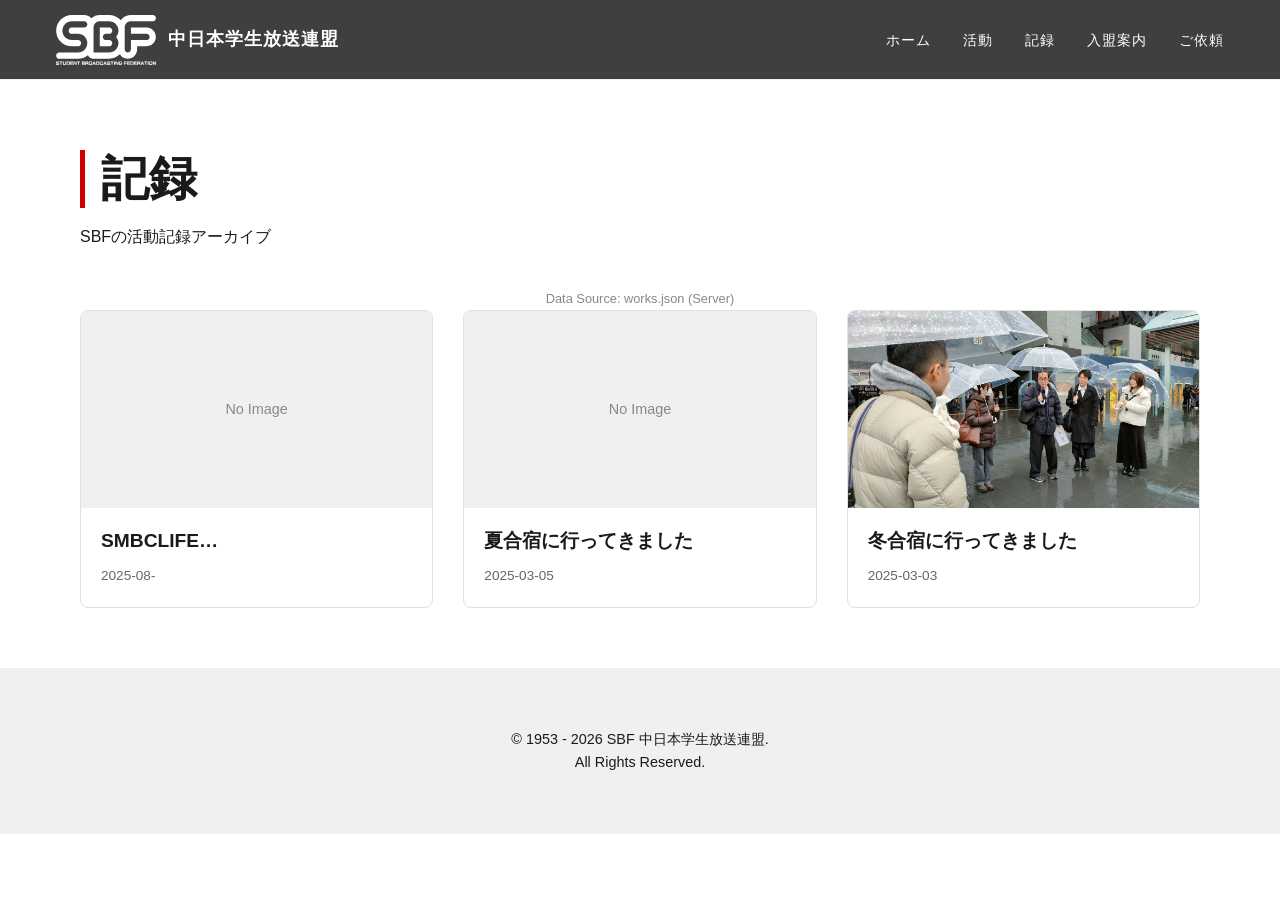
==== memory/index.html @ 3e373051 "Add files via upload" ====
<!DOCTYPE html>
<html lang="ja">

<head>
    <meta charset="UTF-8">
    <meta name="viewport" content="width=device-width, initial-scale=1.0">
    <title>記録 - SBF</title>
    <link rel="stylesheet" href="../css/style.css">
    <link rel="stylesheet" href="memory.css">
</head>

<body>
    <header>
        <div class="container">
            <a href="../" class="logo">
                <img src="../images/logo_toumei_white.svg" alt="SBF Logo" style="height: 50px; width: auto;">
                <span class="logo-text-ja">中日本学生放送連盟</span>
            </a>
            <button class="hamburger-menu" aria-label="Menu">
                <span></span>
                <span></span>
                <span></span>
            </button>
            <nav>
                <ul>
                    <li><a href="../">ホーム</a></li>
                    <li class="dropdown">
                        <a href="../activity/">活動</a>
                        <ul class="dropdown-menu">
                            <li><a href="../circles/announce/">アナウンス研究会</a></li>
                            <li><a href="../circles/produce/">プロデュース研究会</a></li>
                            <li><a href="../circles/technical/">技術研究会</a></li>
                        </ul>
                    </li>
                    <li><a href="./">記録</a></li>
                    <li><a href="../guide/recruit/">入盟案内</a></li>
                    <li><a href="../guide/request/">ご依頼</a></li>
                </ul>
            </nav>
        </div>
    </header>

    <!-- Mobile Navigation (New Structure) -->
    <nav id="mobile-nav">
        <ul>
            <li><a href="../">ホーム</a></li>
            <li><a href="../activity/">活動</a></li>
            <li><a href="../circles/announce/">アナウンス研究会</a></li>
            <li><a href="../circles/produce/">プロデュース研究会</a></li>
            <li><a href="../circles/technical/">技術研究会</a></li>
            <li><a href="./">記録</a></li>
            <li><a href="../guide/recruit/">入盟案内</a></li>
            <li><a href="../guide/request/">ご依頼</a></li>
        </ul>
    </nav>

    <!-- Seasonal Banner -->
    <div class="seasonal-banner" style="display: none;">
        <a href="../guide/recruit/">新入生・入盟についてはこちら <i class="fa-solid fa-chevron-right"></i></a>
    </div>

    <div class="container" style="padding-top: 120px; padding-bottom: 60px;">
        <h1>記録</h1>
        <p style="margin-bottom: 40px;">SBFの活動記録アーカイブ</p>

        <div id="loading" class="text-center">Loading works...</div>
        <div id="error-message" class="text-center text-red" style="display: none;"></div>

        <div id="works-grid" class="works-grid">
            <!-- JS renders cards here -->
        </div>
    </div>

    <!-- Modal Container -->
    <div id="modal-overlay" class="modal-overlay">
        <div class="modal-content">
            <button id="modal-close" class="modal-close">&times;</button>
            <h2 id="modal-title">Title</h2>
            <p id="modal-date" class="text-gray" style="margin-bottom: 15px;">2024-01-01</p>
            <div id="modal-description" class="modal-description">
                <!-- Description content -->
            </div>
            <div id="modal-links" class="modal-links">
                <!-- Links -->
            </div>
        </div>
    </div>



    <footer>
        <div class="container text-center">
            <p>&copy; 1953 - 2026 SBF 中日本学生放送連盟.<br>All Rights Reserved.</p>
        </div>
    </footer>

    <script src="memory.js"></script>
    <script src="../js/main.js"></script>
</body>

</html>
---- css/style.css ----
@import 'timeline.css';

:root {
  /* Color Palette - Strict Black, White, Red */
  --color-black: #1a1a1a;
  --color-white: #FFFFFF;
  --color-red: #D00000;
  --color-gray: #f0f0f0;
  /* Light gray for backgrounds/borders */
  --text-main: #1a1a1a;
  --bg-main: #FFFFFF;

  /* Typography */
  --font-main: "Helvetica Neue", Arial, "Hiragino Kaku Gothic ProN", "Hiragino Sans", Meiryo, sans-serif;
  --font-logo: "Impact", "Arial Black", sans-serif;

  /* Spacing */
  --spacing-sm: 8px;
  --spacing-md: 16px;
  --spacing-lg: 32px;
  --spacing-xl: 64px;

  /* Layout */
  --header-height: 80px;
  --max-width: 1200px;
}

* {
  box-sizing: border-box;
  margin: 0;
  padding: 0;
}

html {
  background-color: var(--bg-main);
  overflow-x: hidden;
  /* Fix: Prevent horizontal scroll (root level) */
  width: 100%;
}

body {
  background-color: var(--bg-main);
  color: var(--text-main);
  font-family: var(--font-main);
  line-height: 1.6;
  -webkit-font-smoothing: antialiased;
  overflow-x: hidden;
  /* Fix: Prevent horizontal scroll (body level) */
  width: 100%;
  position: relative;
  /* Ensure overflow hidden context works */
}

body> :not(header) {
  animation: pageFadeIn 1.2s ease-out 0.2s backwards;
}

@keyframes pageFadeIn {
  from {
    opacity: 0;
  }

  to {
    opacity: 1;
  }
}

a {
  color: var(--text-main);
  text-decoration: none;
  transition: color 0.3s ease;
}

a:hover {
  color: var(--color-red);
}

img {
  max-width: 100%;
  display: block;
}

/* Utilities */
.container {
  width: 90%;
  max-width: var(--max-width);
  margin: 0 auto;
  padding: 0 var(--spacing-md);
}

.text-center {
  text-align: center;
}

.text-red {
  color: var(--color-red);
}

.bg-black {
  background-color: var(--color-black);
  color: var(--color-white);
}

.bg-white {
  background-color: var(--color-white);
  color: var(--color-black);
}

/* Buttons */
.btn {
  display: inline-block;
  padding: 12px 32px;
  border: 2px solid var(--text-main);
  color: var(--text-main);
  font-weight: bold;
  letter-spacing: 1px;
  transition: all 0.3s ease;
  background: transparent;
  cursor: pointer;
}

.btn:hover {
  background-color: var(--color-red);
  border-color: var(--color-red);
  color: var(--color-white);
}

.btn-primary {
  background-color: var(--color-red);
  border-color: var(--color-red);
  color: var(--color-white);
}

.btn-primary:hover {
  background-color: transparent;
  color: var(--color-red);
}

/* Header */
header {
  position: fixed;
  top: 0;
  left: 0;
  width: 100%;
  height: var(--header-height);
  background-color: rgba(30, 30, 30, 0.85);
  /* Lighter Black (Dark Gray) */
  backdrop-filter: blur(5px);
  z-index: 2002;
  /* Fix: Ensure header stays above mobile nav (1900) */
  display: flex;
  align-items: center;
  border-bottom: 1px solid var(--color-gray);
}

header .container {
  display: flex;
  justify-content: space-between;
  align-items: center;
  width: 100%;
}


.logo {
  font-family: var(--font-logo);
  font-size: 2rem;
  font-weight: bold;
  letter-spacing: 2px;
  color: var(--color-white);
  /* White text for logo */
  display: flex;
  /* Ensure alignment */
  align-items: center;
}

.logo img {
  /* No filter needed for white logo on black header */
  filter: none;
}

.logo span {
  color: var(--color-red);
}

.logo-text-ja {
  font-size: 1.1rem;
  margin-left: 12px;
  color: var(--color-white) !important;
  font-weight: bold;
  letter-spacing: 1px;
}

nav ul {
  display: flex;
  list-style: none;
  gap: var(--spacing-lg);
}

nav a {
  font-size: 0.9rem;
  text-transform: uppercase;
  letter-spacing: 1px;
  position: relative;
  color: var(--color-white);
  /* White links */
}

nav a::after {
  content: '';
  position: absolute;
  bottom: -4px;
  left: 0;
  width: 0;
  height: 2px;
  background-color: var(--color-red);
  transition: width 0.3s ease;
}

nav a:hover::after {
  width: 100%;
}

/* Seasonal Banner */
.seasonal-banner {
  position: fixed;
  top: var(--header-height);
  /* 80px */
  left: 0;
  width: 100%;
  background-color: rgba(255, 255, 255, 0.9);
  color: var(--text-main);
  text-align: center;
  padding: 10px var(--spacing-md);
  z-index: 1800;
  /* Below mobile nav overlay (1900) and header (2002) */
  box-shadow: 0 2px 10px rgba(0, 0, 0, 0.1);
  backdrop-filter: blur(5px);
  border-bottom: 5px solid var(--color-red);
  transition: all 0.3s ease;
}

.seasonal-banner a {
  color: var(--text-main);
  font-weight: bold;
  font-size: 1rem;
  display: flex;
  justify-content: center;
  align-items: center;
  gap: 8px;
  position: static;
  /* Override default nav a relative positioning */
  transition: color 0.3s ease;
}

.seasonal-banner a::after {
  display: none;
  /* Removed hover underline for this specific banner */
}

.seasonal-banner a:hover {
  text-decoration: none;
  color: var(--color-red);
}

/* Make sure container spacing accounts for banner when visible
   The easiest way is to push the first element but since the banner is conditionally visible,
   an easier approach is to just let it overlay slightly, or we handle it via JS adding a padding class.
   For now, a simple overlay is fine since section padding is 80px from top already. */

/* Dropdown Navigation */
.dropdown {
  position: relative;
}

.dropdown-menu {
  position: absolute;
  top: 100%;
  left: 0;
  background-color: rgba(30, 30, 30, 0.85);
  /* Matches Header */
  min-width: 200px;
  list-style: none;
  padding: var(--spacing-sm) 0;
  display: none;
  flex-direction: column;
  gap: 0;
  border-top: 2px solid var(--color-red);
  box-shadow: 0 5px 15px rgba(0, 0, 0, 0.5);
  z-index: 1001;
}

.dropdown:hover .dropdown-menu {
  display: flex;
}

.dropdown-menu li {
  width: 100%;
}

.dropdown-menu a {
  display: block;
  padding: 10px 20px;
  color: var(--color-white);
  /* White text */
  text-decoration: none;
  font-size: 0.85rem;
  transition: background-color 0.2s ease;
  white-space: nowrap;
}

.dropdown-menu a:hover {
  background-color: var(--color-red);
  color: var(--color-white);
}

.dropdown-menu a::after {
  display: none;
}

/* Typography styles */
h1,
h2,
h3 {
  font-weight: 700;
  line-height: 1.2;
}

h1 {
  font-size: 3rem;
  margin-top: 30px;
  margin-bottom: var(--spacing-md);
  border-left: 5px solid var(--color-red);
  padding-left: var(--spacing-md);
}

h2 {
  font-size: 2.5rem;
  margin-top: 30px;
  margin-bottom: var(--spacing-lg);
  border-left: 5px solid var(--color-red);
  padding-left: var(--spacing-md);
}

h3 {
  font-size: 1.8rem;
  margin-bottom: var(--spacing-md);
}

/* Section Spacing */
section {
  padding: 80px 0;
}

/* SNS Icons - Uniform Sizing & Color */
.sns-icon {
  height: 48px;
  width: 48px;
  object-fit: contain;
  transition: transform 0.3s ease;
  /* NO filter needed for black icons on white if original is black, 
     but assuming original might be black. 
     If original is white, we need invert. 
     Safe bet: if original was black and we had invert(1) for dark mode, remove invert.
     Let's assume we want them BLACK now. */
}

.sns-icon:hover {
  transform: scale(1.1);
}

/* Font Awesome Icon to match */
.fa-brands {
  font-size: 56px;
  /* Increased from 48px */
  color: var(--text-main);
  transition: transform 0.3s ease;
  display: inline-block;
}

/* SNS Links Container */
.sns-links {
  display: flex;
  gap: 30px;
  align-items: center;
  flex-wrap: wrap;
  /* Safety wrap */
  justify-content: center;
  /* Center items */
}

.sns-links a {
  color: #000;
  text-decoration: none;
  padding: 5px;
  /* Add some clickable area */
}

/* SNS Icon Images (SVG) */
.sns-icon-img {
  height: 44px;
  /* Increased from 32px */
  width: auto;
  vertical-align: middle;
  transition: transform 0.2s ease;
  filter: brightness(0);
}

.sns-icon-img-small {
  height: 28px;
  /* Increased from 22px */
  width: auto;
  vertical-align: middle;
  filter: brightness(0);
}

.sns-links a i {
  transition: transform 0.2s ease;
}

.sns-links a:hover .sns-icon-img,
.sns-links a:hover i {
  transform: scale(1.15);
}

.sns-button-list {
  display: none;
  flex-direction: column;
  gap: 16px;
  /* Increased gap */
  width: 100%;
}

.sns-btn {
  display: flex;
  align-items: center;
  justify-content: center;
  gap: 15px;
  /* Increased gap */
  padding: 18px;
  /* Increased from 14px */
  border-radius: 10px;
  background-color: #fff;
  border: 1px solid #e0e0e0;
  text-decoration: none;
  font-weight: bold;
  color: var(--text-main);
  transition: all 0.2s ease;
  font-size: 1.1rem;
  /* Increased from 1rem */
}

.sns-btn i {
  font-size: 26px;
  /* Increased from 20px */
  width: 30px;
  /* Increased from 24px */
  text-align: center;
}

.sns-btn:hover {
  background-color: #f9f9f9;
  border-color: var(--color-red);
}

@media (max-width: 768px) {
  .sns-button-list {
    display: flex;
  }
}

@media (max-width: 480px) {
  .sns-links {
    gap: 20px;
  }

  /* Resetting old Font Awesome specific styles */
  .sns-links a {
    width: auto;
  }
}

/* Animations */
@keyframes fadeInUp {
  from {
    opacity: 0;
    transform: translateY(20px);
  }

  to {
    opacity: 1;
    transform: translateY(0);
  }
}

/* Hero Section */
#hero {
  height: 100vh;
  display: flex;
  align-items: center;
  justify-content: center;
  background: url('../images/top.jpg') no-repeat center center/cover;
  position: relative;
}

@media (max-width: 768px) {
  #hero {
    height: 60vh;
    /* Reduces overwhelming vertical height on mobile */
    min-height: 400px;
  }
}

/* Hero Logo - Invert color for white background if it's a white logo */
.hero-logo {
  max-width: 80%;
  width: 500px;
  height: auto;
  filter: invert(1);
  /* Turns white logo to black */
}

/* Utility Classes */
/* Scroll Animation Classes */
.fade-in-up {
  opacity: 0;
  transform: translateY(20px);
  transition: opacity 0.8s ease-out, transform 0.8s ease-out;
}

.fade-in-up.in-view {
  opacity: 1;
  transform: translateY(0);
}

/* Apply to elements */
/* Apply to elements - These will be added via HTML classes */

/* Delay animations slightly for staggered effect if needed, but keeping simple for now */

/* Premium Hover Effects */
.card:hover,
.work-card:hover {
  transform: translateY(-5px);
  box-shadow: 0 10px 30px rgba(0, 0, 0, 0.1);
  /* Lighter shadow for light theme */
  transition: all 0.3s ease;
}

.youtube-banner-container:hover {
  transform: translateY(-5px);
  box-shadow: 0 10px 30px rgba(0, 0, 0, 0.15) !important;
}

.youtube-banner-container a,
.youtube-banner-container a:hover,
.youtube-banner-container a:hover h3,
.youtube-banner-container a:hover span,
.youtube-banner-container a:hover p {
  color: inherit !important;
}

.youtube-banner-container a:hover span:last-child {
  background-color: #ff0000 !important;
  color: #fff !important;
}

.btn:hover {
  box-shadow: 0 5px 15px rgba(0, 0, 0, 0.1);
  transform: translateY(-2px);
}

.btn-primary:hover {
  box-shadow: 0 5px 15px rgba(208, 0, 0, 0.3);
}

/* Footer */
/* Footer */
footer {
  background-color: var(--color-gray);
  /* Slight off-white/gray */
  padding: 60px 0;
  border-top: none;
  font-size: 0.9rem;
  color: var(--text-main);
}

/* =========================================
   Mobile Hamburger Menu
   ========================================= */
.hamburger-menu {
  display: none;
  background: none;
  border: none;
  cursor: pointer;
  padding: 10px;
  z-index: 2000;
  flex-direction: column;
  justify-content: space-around;
  width: 40px;
  height: 40px;
}

.hamburger-menu span {
  display: block;
  width: 100%;
  height: 3px;
  background-color: var(--color-white);
  /* Fixed: Visible on dark header */
  border-radius: 0;
  /* Fix: Sharp edges, not handwritten style */
  transition: all 0.3s ease;
}

/* Hide mobile nav heavily on desktop */
#mobile-nav {
  display: none;
}

.mobile-only {
  display: none !important;
}

@media (max-width: 768px) {
  .desktop-only {
    display: none !important;
  }

  .mobile-only {
    display: block !important;
  }

  .hamburger-menu {
    display: flex;
    /* Removed position: fixed to allow flexbox centering in header */
    z-index: 2001;
    /* Keep high priority */
  }

  /* Hide default nav on mobile */
  /* Hide default nav on mobile */
  header nav {
    display: none;
  }

  /* =========================================
     Mobile Navigation (Separate Structure)
     ========================================= */
  #mobile-nav {
    position: fixed;
    top: 0;
    left: 0;
    width: 100%;
    height: 100vh;
    background-color: rgba(20, 20, 20, 0.90);
    backdrop-filter: blur(10px);
    z-index: 1900;
    display: flex;
    flex-direction: column;
    justify-content: flex-start;
    align-items: center;
    padding-top: 120px;
    /* Reduced from 100px */
    padding-bottom: 20px;
    /* Reduced from 50px */
    overflow-y: auto;

    opacity: 0;
    visibility: hidden;
    transition: all 0.3s ease;
  }

  /* Fix: Prevent overlapping logo text on small screens */
  @media (max-width: 480px) {
    .logo-text-ja {
      display: block;
      /* Ensure visible */
      font-size: 0.9rem;
      /* Smaller than original (1.1) but visible */
      margin-left: 8px;
    }
  }

  #mobile-nav.active {
    opacity: 1;
    visibility: visible;
  }

  #mobile-nav ul {
    list-style: none;
    text-align: center;
    width: 100%;
    padding: 0;
    margin: 0;
    display: flex;
    /* Ensure it's flex */
    flex-direction: column;
    /* Fix: Stack items vertically */
    gap: 0;
    /* Fix: Remove inherited gap from global nav ul */
  }

  #mobile-nav li {
    margin: 10px 0;
    /* Reduced from 15px */
    width: 100%;
  }

  #mobile-nav a {
    color: var(--color-white);
    text-decoration: none;
    font-size: 1.1rem;
    /* Reverted to 1.1rem */
    font-weight: bold;
    display: block;
    width: 100%;
    padding: 5px 0;
    /* Add slight padding for touch target */
  }

  /* Prevent body scroll */
  body.menu-open {
    overflow: hidden;
  }

  /* Hamburger Animation */
  /* Hamburger Animation - Perfect Center Cross */
  .hamburger-menu {
    position: relative;
    /* Context for absolute positioning */
  }

  .hamburger-menu span {
    position: absolute;
    left: 10%;
    /* 4px padding-ish */
    width: 80%;
    /* 32px width inside 40px box */
    height: 3px;
    background-color: var(--color-white);
    border-radius: 0;
    transition: all 0.3s ease;
  }

  /* Default State (Hamburger) */
  .hamburger-menu span:nth-child(1) {
    top: 25%;
  }

  .hamburger-menu span:nth-child(2) {
    top: 50%;
    transform: translateY(-50%);
  }

  .hamburger-menu span:nth-child(3) {
    bottom: 25%;
  }

  /* Active State (X Cross) */
  .hamburger-menu.active span:nth-child(1) {
    top: 50%;
    transform: translateY(-50%) rotate(45deg);
  }

  .hamburger-menu.active span:nth-child(2) {
    opacity: 0;
  }

  .hamburger-menu.active span:nth-child(3) {
    top: 50%;
    /* Center it first */
    bottom: auto;
    /* Reset bottom */
    transform: translateY(-50%) rotate(-45deg);
  }
}

/* Circles Navigation (Activity Page) */
.circles-nav {
  display: flex;
  gap: 20px;
  margin-bottom: 40px;
  flex-wrap: wrap;
  /* Wrap on smaller screens if row */
}

@media (max-width: 768px) {
  .circles-nav {
    flex-direction: column;
    /* Vertical stack on mobile */
    align-items: stretch;
    /* Full width buttons */
  }

  .circles-nav .btn {
    text-align: center;
    /* Ensure text is centered */
  }
}

/* =========================================
   Circles Grid
   =========================================*/
.circles-grid {
  display: grid;
  grid-template-columns: repeat(auto-fit, minmax(300px, 1fr));
  gap: 30px;
}

/* Fix: Align buttons to bottom */
.circles-grid .card {
  display: flex;
  flex-direction: column;
  height: 100%;
}

.circles-grid .card .btn {
  margin-top: auto;
  align-self: center;
}

@media (max-width: 768px) {
  .circles-grid {

    /* On mobile, user felt 1col stack was "too vertically long" */
    /* Let's keep them stacked but reduce padding/gap to make it compact */
    .circles-grid .card {
      padding: 20px !important;
      /* Override inline style */
    }
  }
}

/* =========================================
 Map Modal (Enlargement)
 ========================================= */
.map-modal {
  position: fixed;
  top: 0;
  left: 0;
  width: 100%;
  height: 100%;
  background-color: rgba(0, 0, 0, 0.9);
  z-index: 3000;
  display: flex;
  justify-content: center;
  align-items: center;
  opacity: 0;
  visibility: hidden;
  transition: all 0.3s ease;
  cursor: zoom-out;
}

.map-modal.active {
  opacity: 1;
  visibility: visible;
}

.map-modal img {
  max-width: 90%;
  max-height: 90%;
  object-fit: contain;
  box-shadow: 0 0 30px rgba(0, 0, 0, 0.5);
  border-radius: 4px;
  transform: scale(0.9);
  transition: transform 0.3s ease;
}

.map-modal.active img {
  transform: scale(1);
}

.close-modal {
  position: absolute;
  top: 20px;
  right: 20px;
  color: #fff;
  font-size: 40px;
  cursor: pointer;
  line-height: 1;
}

.enlargeable-map {
  transition: transform 0.3s ease;
}

.map-container:hover .enlargeable-map {
  transform: scale(1.02);
}
---- memory/memory.css ----
/* Memory Page Specific Styles */

.works-grid {
    display: grid;
    grid-template-columns: repeat(auto-fill, minmax(300px, 1fr));
    gap: 30px;
}

.work-card {
    background-color: #fff;
    border: 1px solid #e0e0e0;
    border-radius: 8px;
    overflow: hidden;
    cursor: pointer;
    transition: transform 0.3s ease, box-shadow 0.3s ease;
}

.work-card:hover {
    transform: translateY(-5px);
    box-shadow: 0 10px 20px rgba(221, 0, 0, 0.1);
    border-color: var(--color-red);
}

.work-thumbnail {
    width: 100%;
    aspect-ratio: 16 / 9;
    object-fit: cover;
    background-color: #f0f0f0;
    display: flex;
    align-items: center;
    justify-content: center;
    color: #888;
    font-size: 0.9rem;
}

.work-info {
    padding: 20px;
}

.work-title {
    font-size: 1.2rem;
    font-weight: bold;
    margin-bottom: 10px;
    line-height: 1.4;
    color: var(--text-main);
}

.work-date {
    font-size: 0.85rem;
    color: #666;
}

/* Modal Styles */
.modal-overlay {
    position: fixed;
    top: 0;
    left: 0;
    width: 100%;
    height: 100%;
    background-color: rgba(0, 0, 0, 0.6);
    /* Slightly lighter overlay */
    z-index: 2000;
    display: flex;
    align-items: center;
    justify-content: center;
    opacity: 0;
    visibility: hidden;
    transition: opacity 0.3s ease, visibility 0.3s ease;
    backdrop-filter: blur(5px);
}

.modal-overlay.active {
    opacity: 1;
    visibility: visible;
}

.modal-content {
    background-color: var(--bg-main);
    width: 90%;
    max-width: 700px;
    max-height: 90vh;
    overflow-y: auto;
    padding: 40px;
    border: 1px solid var(--color-red);
    border-radius: 12px;
    position: relative;
    box-shadow: 0 20px 50px rgba(0, 0, 0, 0.2);
    transform: scale(0.95);
    transition: transform 0.3s ease;
    color: var(--text-main);
}

.modal-overlay.active .modal-content {
    transform: scale(1);
}

.modal-close {
    position: absolute;
    top: 15px;
    right: 20px;
    background: none;
    border: none;
    color: var(--text-main);
    /* Black close button */
    font-size: 2rem;
    cursor: pointer;
    line-height: 1;
}

.modal-close:hover {
    color: var(--color-red);
}

.modal-description {
    line-height: 1.8;
    margin-top: 20px;
    white-space: pre-wrap;
    /* Keeps some formatting */
    color: var(--text-main);
}

.modal-links {
    margin-top: 30px;
    display: flex;
    flex-wrap: wrap;
    gap: 15px;
}

/* Utility for dynamic JS rendering */
.no-image-placeholder {
    width: 100%;
    height: 100%;
    background: #f0f0f0;
    display: flex;
    align-items: center;
    justify-content: center;
    color: #999;
}
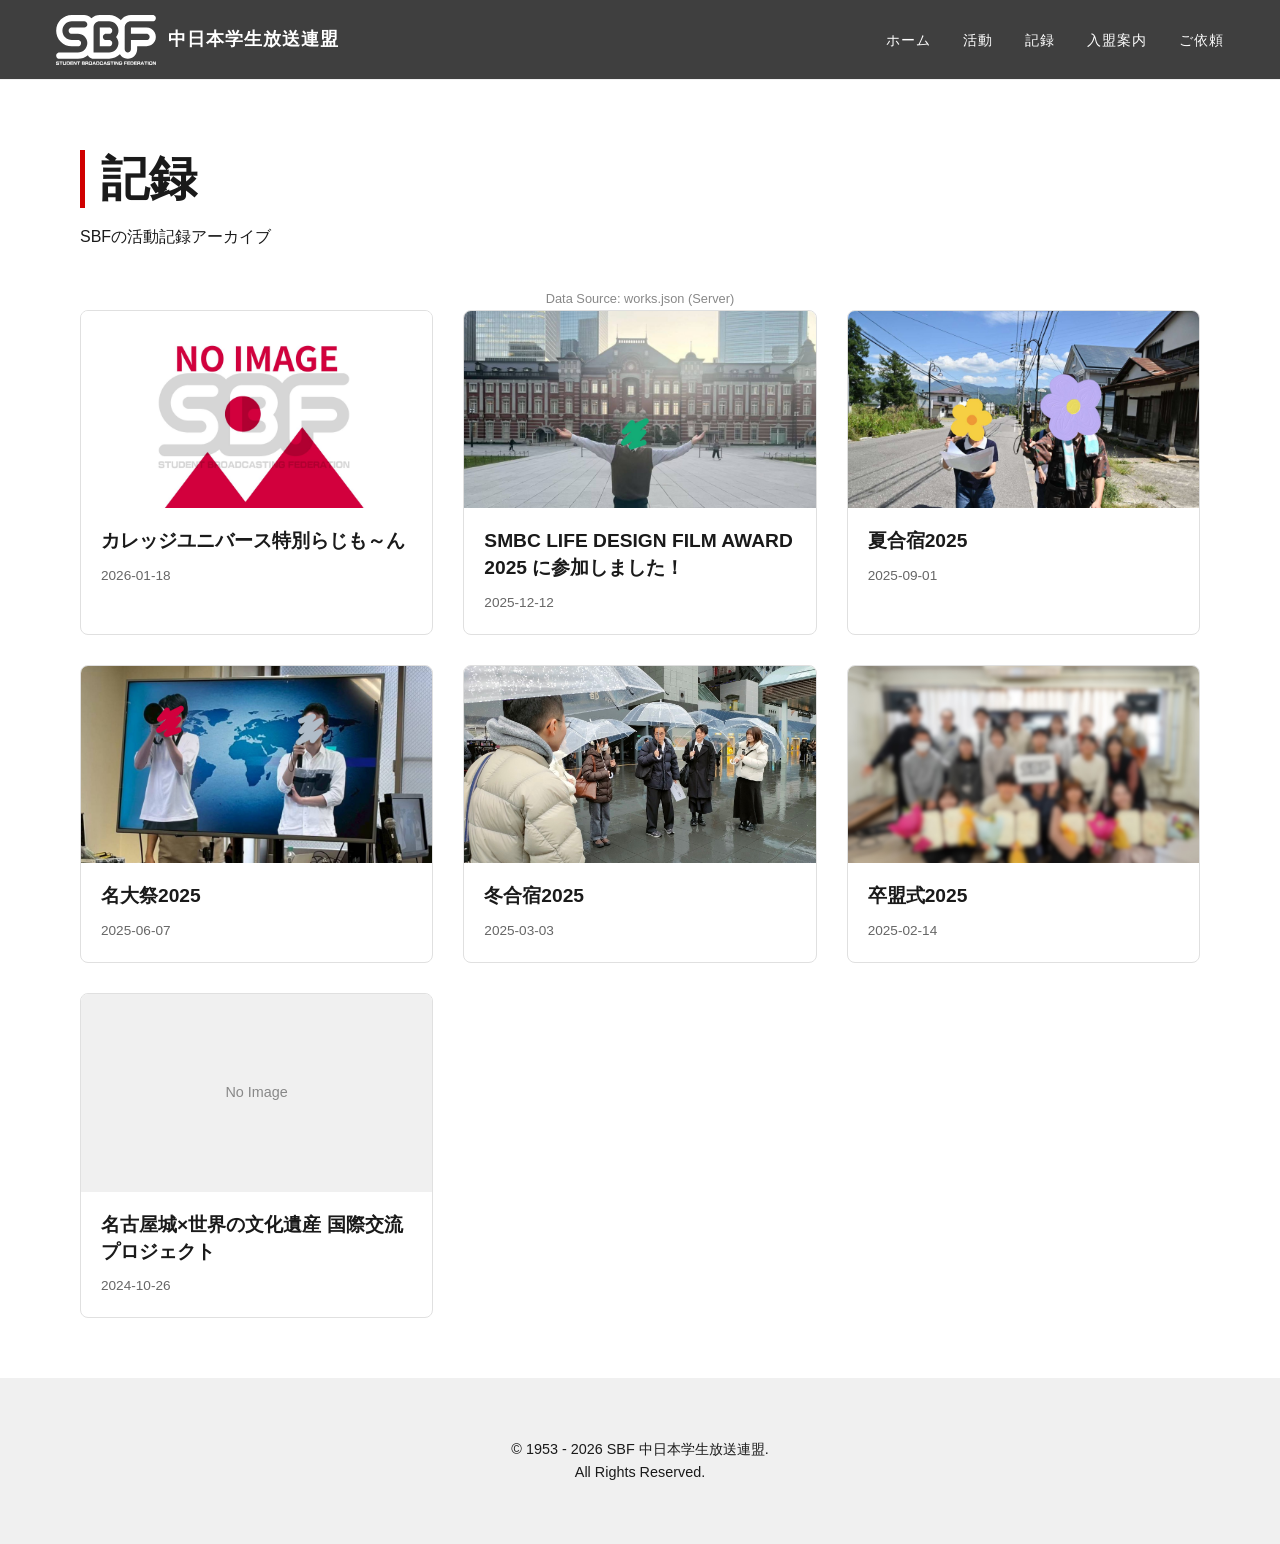
==== commit 8269f042: "Update index.html" ====
--- a/memory/index.html
+++ b/memory/index.html
@@ -77,6 +77,10 @@
             <button id="modal-close" class="modal-close">&times;</button>
             <h2 id="modal-title">Title</h2>
             <p id="modal-date" class="text-gray" style="margin-bottom: 15px;">2024-01-01</p>
+            <div id="modal-image-container" style="margin-bottom: 20px; text-align: center; display: none;">
+                <img id="modal-image" src="" alt="Thumbnail"
+                    style="max-width: 100%; max-height: 400px; object-fit: contain; border-radius: 8px;">
+            </div>
             <div id="modal-description" class="modal-description">
                 <!-- Description content -->
             </div>
@@ -98,4 +102,4 @@
     <script src="../js/main.js"></script>
 </body>
 
-</html>+</html>
